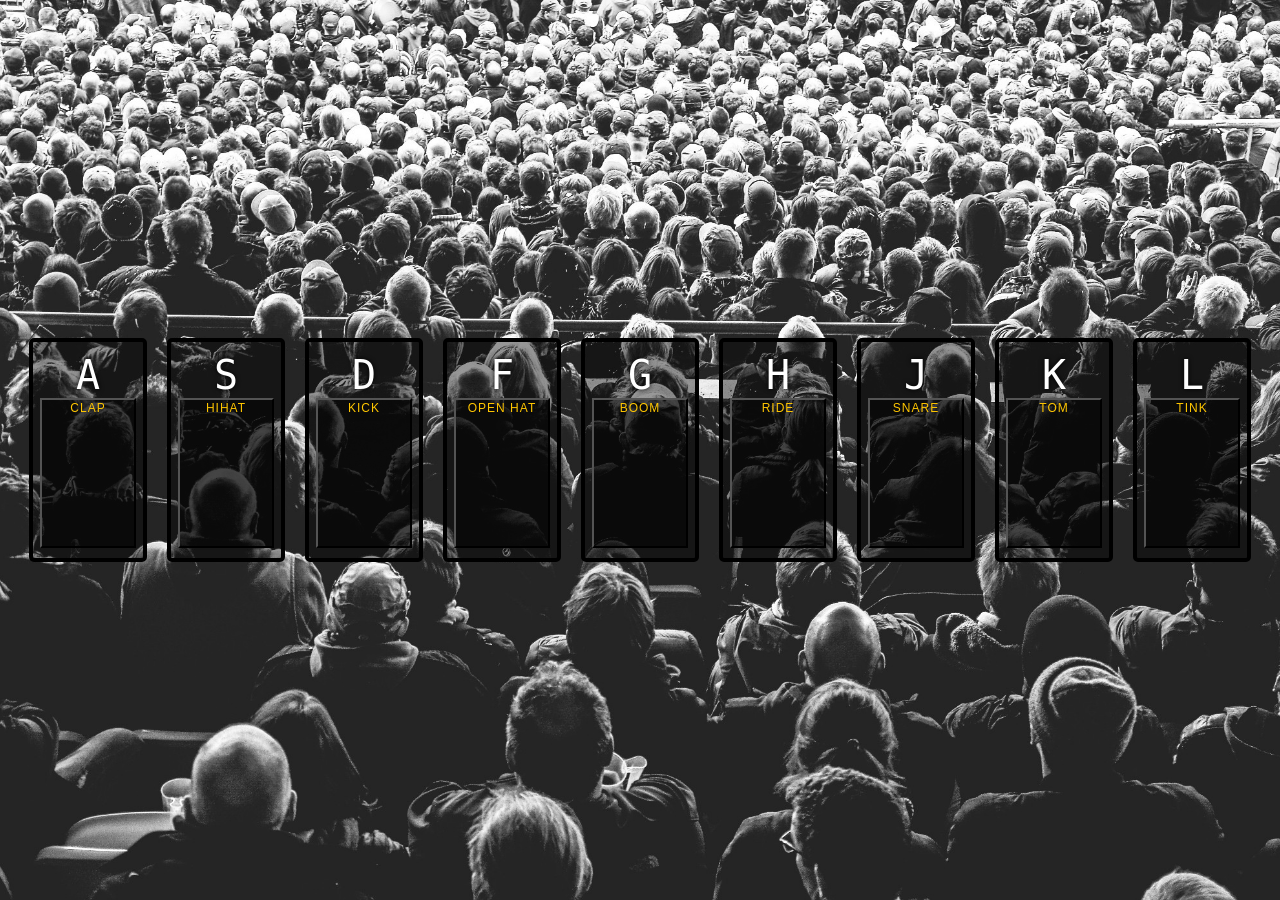
==== index.html @ 32c86515 "modified html filename" ====
<!DOCTYPE html>
<html lang="en">

<head>
  <meta charset="UTF-8">
  <title>JS Drum Kit</title>
  <link rel="stylesheet" href="style.css">
</head>

<body>


  <div id="btn" class="keys">
    <div data-key="65" id="btn" class="key ">
      <kbd>A</kbd>
      <button id="65" class="sound clap">clap</button>
    </div>
    <div data-key="83" id="btn" class="key ">
      <kbd>S</kbd>
      <button id="83" class="sound hihat">hihat</button>
    </div>
    <div data-key="68" id="btn" class="key">
      <kbd>D</kbd>
      <button id="68" class="sound kick">kick</button>
    </div>
    <div data-key="70" id="btn" class="key">
      <kbd>F</kbd>
      <button id="70" class="sound openhat">open hat</button>
    </div>
    <div data-key="71" id="btn" class="key">
      <kbd>G</kbd>
      <button id="71" class="sound boom">boom</button>
    </div>
    <div data-key="72" id="btn" class="key">
      <kbd>H</kbd>
      <button id="72" class="sound ride">ride</button>
    </div>
    <div data-key="74" id="btn" class="key">
      <kbd>J</kbd>
      <button id="74" class="sound snare">snare</button>
    </div>
    <div data-key="75" id="btn" class="key">
      <kbd>K</kbd>
      <button id="75" class="sound tom">tom</button>
    </div>
    <div data-key="76" id="btn" class="key">
      <kbd>L</kbd>
      <button id="76" class="sound tink">tink</button>
    </div>
  </div>

  <audio data-key="65" class='clap' src="sounds/clap.wav"></audio>
  <audio data-key="83" class='hihat' src="sounds/hihat.wav"></audio>
  <audio data-key="68" class='kick' src="sounds/kick.wav"></audio>
  <audio data-key="70" class='openhat' src="sounds/openhat.wav"></audio>
  <audio data-key="71" class='boom' src="sounds/boom.wav"></audio>
  <audio data-key="72" class='ride' src="sounds/ride.wav"></audio>
  <audio data-key="74" class='snare' src="sounds/snare.wav"></audio>
  <audio data-key="75" class='tom' src="sounds/tom.wav"></audio>
  <audio data-key="76" class='tink' src="sounds/tink.wav"></audio>

  <script>
    function playSound(e) {
      const audio = document.querySelector(`audio[data-key="${e.keyCode}"]`);
      const key = document.querySelector(`.key[data-key="${e.keyCode}"]`);
      if (!audio) return; //stop the function from running altogether
      audio.currentTime = 0;  //rewind to start
      audio.play();
      key.classList.add('playing');
    };

  //button function instead of keyboard presses
  const buttons = document.querySelectorAll('button');
  buttons.forEach((button) => {
    button.addEventListener('click', () => {
      const clickKey = button.id;
      const audio = document.querySelector(`audio[data-key="${clickKey}"]`);
      const divSelect = document.querySelector(`.key[data-key="${clickKey}"]`)
      if (!audio) return;
      audio.currentTime = 0;  //rewind to start
      audio.play();
      divSelect.classList.add('playing');
    })
  });

    function removeTransition(e) {
      if (e.propertyName !== 'transform') return;//skip if its not a transform
      this.classList.remove('playing');
    }

    const keys = document.querySelectorAll('.key');
    keys.forEach(key => key.addEventListener('transitionend', removeTransition));
    window.addEventListener('keydown', playSound);
  </script>


</body>

</html>
---- style.css ----
html {
  font-size: 10px;
  background: url('./background.jpg') bottom center;
  background-size: cover;
}

body,html {
  margin: 0;
  padding: 0;
  font-family: sans-serif;
}

button{
  display: flex;
  justify-content: center;
  align-content: center;
  text-align: center;
  margin: auto;
  height: 15rem;
  width:8em;
  background: rgba(0, 0, 0, 0.541);
}

.keys {
  display: flex;
  flex: 1;
  min-height: 100vh;
  flex-wrap: wrap;
  align-items: center;
  justify-content: center;
  
}

.key {
  border: .4rem solid black;
  border-radius: .5rem;
  margin: 1rem;
  font-size: 1.5rem;
  padding: 1rem .5rem;
  transition: all .07s ease;
  width: 10rem;
  text-align: center;
  color: white;
  background: rgba(0,0,0,0.4);
  text-shadow: 0 0 .5rem black;
}

.playing {
  transform: scale(1.1);
  border-color: #ffc600;
  box-shadow: 0 0 1rem #ffc600;
}

kbd {
  display: block;
  font-size: 4rem;
}

.sound {
  font-size: 1.2rem;
  text-transform: uppercase;
  letter-spacing: .1rem;
  color: #ffc600;
}
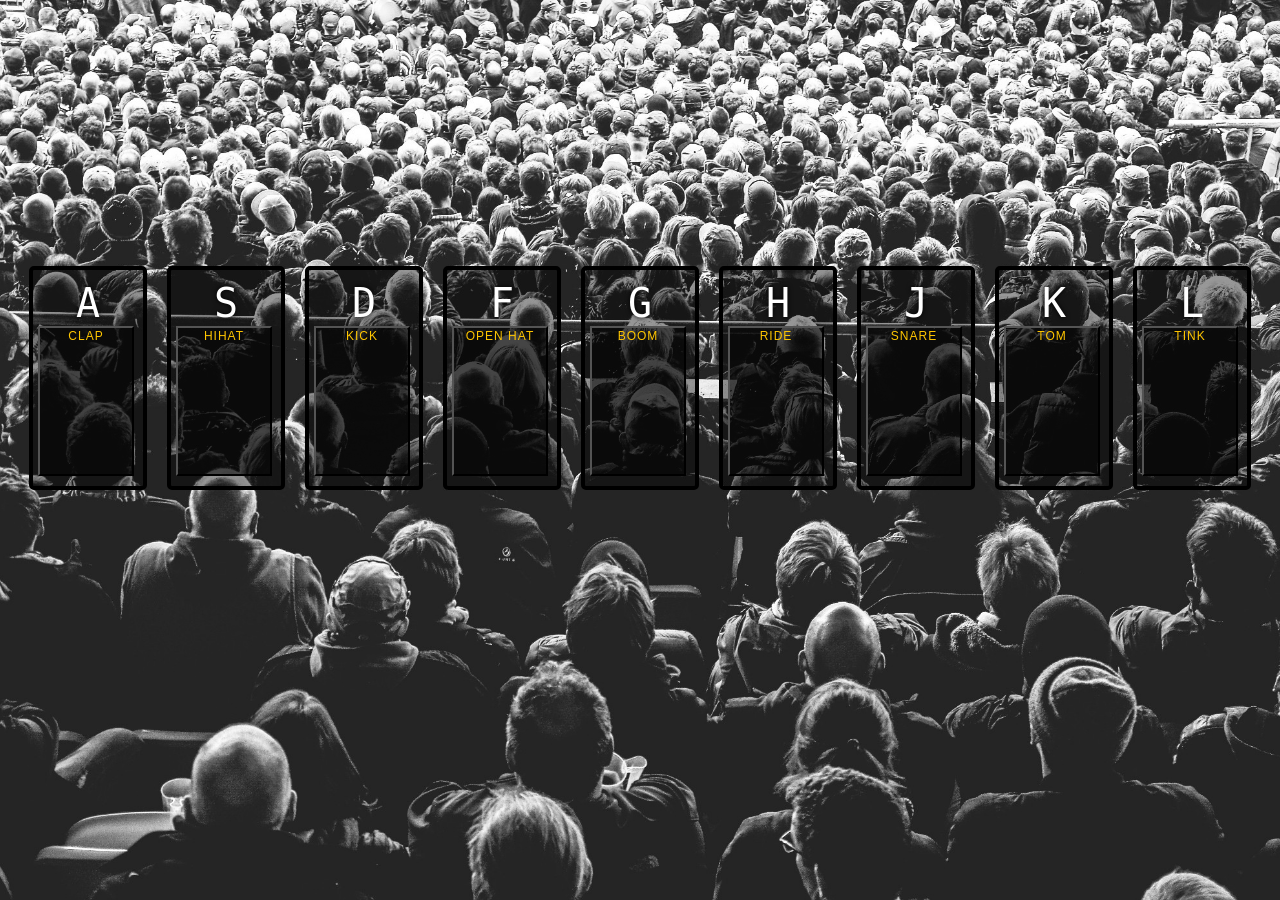
==== commit f74b52ea: "added viewport meta tag" ====
--- a/index.html
+++ b/index.html
@@ -3,6 +3,8 @@
 
 <head>
   <meta charset="UTF-8">
+  <meta http-equiv="X-UA-Compatible" content="ie=edge">
+  <meta name="viewport" content="width=device-width, initial-scale=1.0">
   <title>JS Drum Kit</title>
   <link rel="stylesheet" href="style.css">
 </head>
--- a/style.css
+++ b/style.css
@@ -2,6 +2,13 @@
   font-size: 10px;
   background: url('./background.jpg') bottom center;
   background-size: cover;
+  background-repeat: no-repeat;
+  background-attachment: fixed;
+}
+
+div {
+  padding-top: 20%;
+  align-content: center;
 }
 
 body,html {
@@ -15,7 +22,7 @@
   justify-content: center;
   align-content: center;
   text-align: center;
-  margin: auto;
+  /* margin: auto; */
   height: 15rem;
   width:8em;
   background: rgba(0, 0, 0, 0.541);
@@ -23,8 +30,8 @@
 
 .keys {
   display: flex;
-  flex: 1;
-  min-height: 100vh;
+  /* flex: 1; */
+  /* height: 100vh; */
   flex-wrap: wrap;
   align-items: center;
   justify-content: center;
@@ -62,3 +69,30 @@
   letter-spacing: .1rem;
   color: #ffc600;
 }
+
+@media (max-width: 600px) {
+
+  div{
+    align-content: center;
+    padding-top: 30%;
+  }
+
+  .keys {
+    height: auto;
+    justify-content: space-evenly;
+    margin-bottom: 0px;
+    margin-top: 0px;
+  }
+
+  button{
+    margin-bottom: 0px;
+    margin-top: 0px;
+    height: 7em;
+    align-content: center;
+    justify-content: center;
+  }
+
+  kbd {
+    font-size: 0%;
+  }
+}
